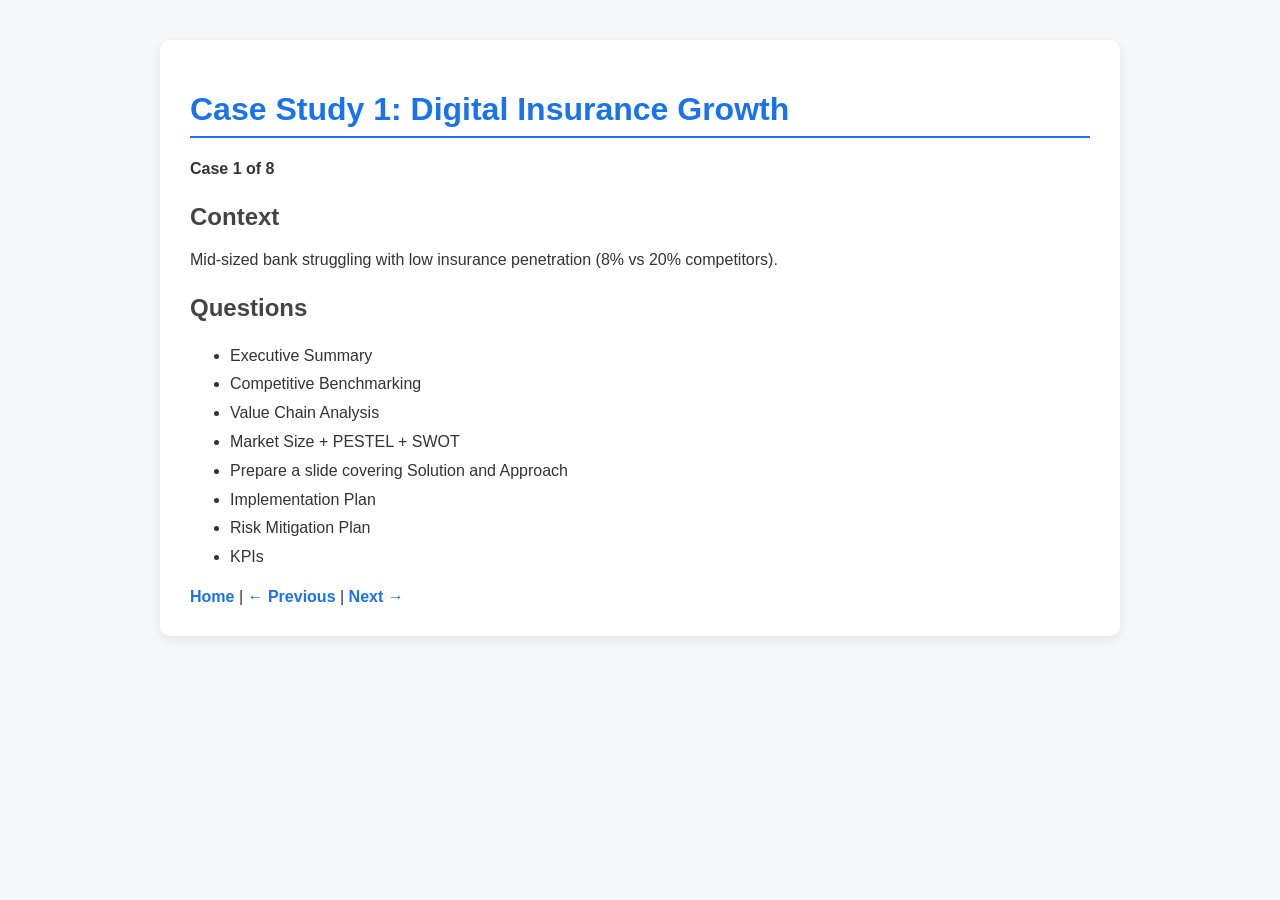
==== case1.html @ 3d890525 "Add files via upload" ====
<!DOCTYPE html>
<html lang="en">
<head>
<meta charset="UTF-8">
<meta name="viewport" content="width=device-width, initial-scale=1.0">
<title>Case 1</title>
<link rel="stylesheet" href="styles.css">
</head>

<body>
<div class="container">

<header>
<h1>Case Study 1: Digital Insurance Growth</h1>
<p><strong>Case 1 of 8</strong></p>
</header>

<section>
<h2>Context</h2>
<p>Mid-sized bank struggling with low insurance penetration (8% vs 20% competitors).</p>
</section>

<section>
<h2>Questions</h2>
<ul>
<li>Executive Summary</li>
<li>Competitive Benchmarking</li>
<li>Value Chain Analysis</li>
<li>Market Size + PESTEL + SWOT</li>
<li>Prepare a slide covering Solution and Approach</li>
<li>Implementation Plan</li>
<li>Risk Mitigation Plan</li>
<li>KPIs</li>
</ul>
</section>

<nav>
<a href="index.html">Home</a> | 
<a href="index.html">← Previous</a> | 
<a href="case2.html">Next →</a>
</nav>

</div>
</body>
</html>
---- styles.css ----
body {
    font-family: Arial, sans-serif;
    margin: 40px;
    background-color: #f5f7fb;
    color: #333;
}

h1 {
    color: #1a73e8;
    border-bottom: 2px solid #1a73e8;
    padding-bottom: 8px;
}

h2 {
    margin-top: 25px;
    color: #444;
}

ul {
    line-height: 1.8;
}

a {
    text-decoration: none;
    color: #1a73e8;
    font-weight: bold;
}

a:hover {
    text-decoration: underline;
}

.container {
    max-width: 900px;
    margin: auto;
    background: white;
    padding: 30px;
    border-radius: 10px;
    box-shadow: 0px 4px 12px rgba(0,0,0,0.08);
}
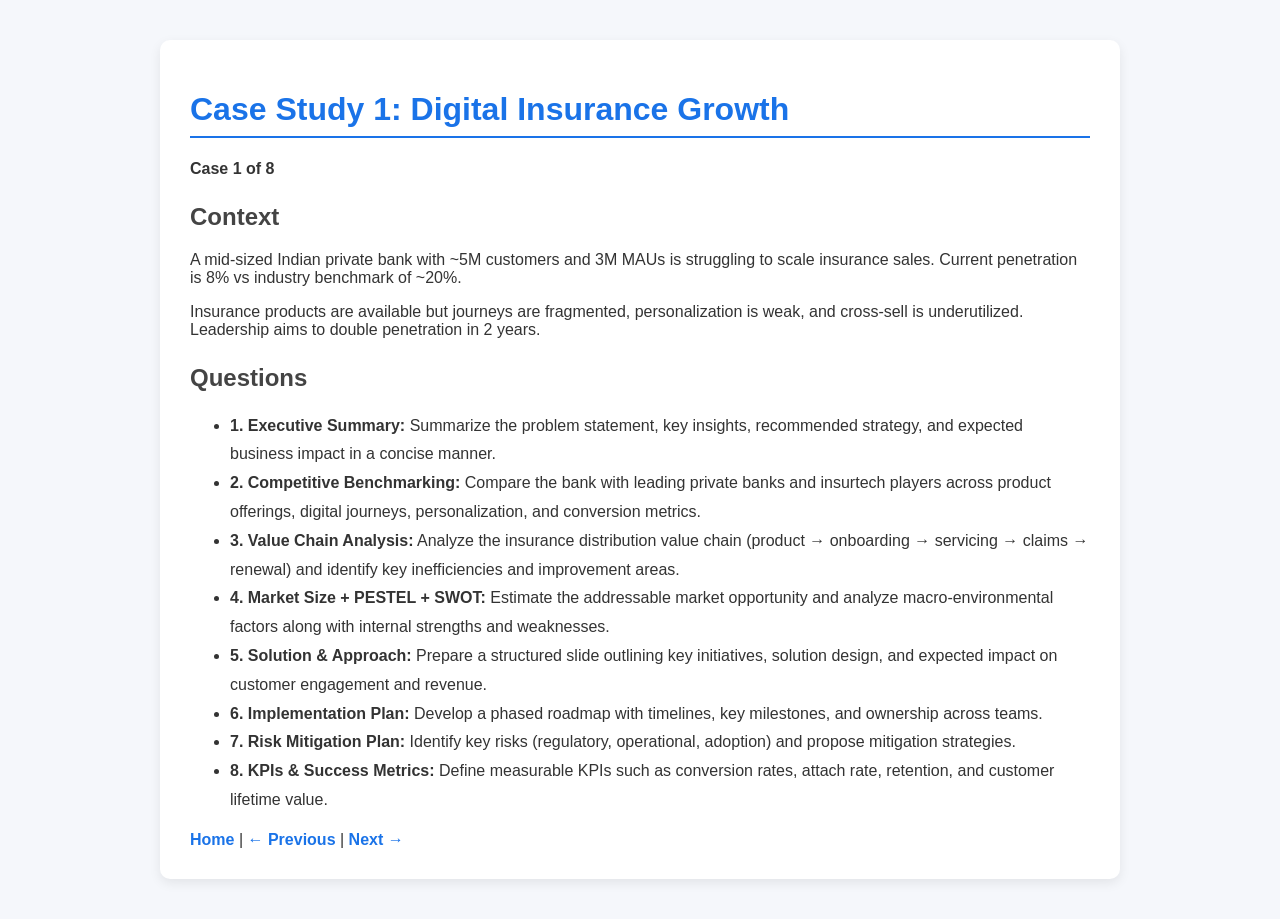
==== commit 5b06b4ad: "Add files via upload" ====
--- a/case1.html
+++ b/case1.html
@@ -3,10 +3,9 @@
 <head>
 <meta charset="UTF-8">
 <meta name="viewport" content="width=device-width, initial-scale=1.0">
-<title>Case 1</title>
+<title>Case 1 - Digital Insurance</title>
 <link rel="stylesheet" href="styles.css">
 </head>
-
 <body>
 <div class="container">
 
@@ -17,21 +16,37 @@
 
 <section>
 <h2>Context</h2>
-<p>Mid-sized bank struggling with low insurance penetration (8% vs 20% competitors).</p>
+<p>
+A mid-sized Indian private bank with ~5M customers and 3M MAUs is struggling to scale insurance sales.
+Current penetration is 8% vs industry benchmark of ~20%.
+</p>
+
+<p>
+Insurance products are available but journeys are fragmented, personalization is weak, and cross-sell is underutilized.
+Leadership aims to double penetration in 2 years.
+</p>
 </section>
 
 <section>
 <h2>Questions</h2>
 <ul>
-<li>Executive Summary</li>
-<li>Competitive Benchmarking</li>
-<li>Value Chain Analysis</li>
-<li>Market Size + PESTEL + SWOT</li>
-<li>Prepare a slide covering Solution and Approach</li>
-<li>Implementation Plan</li>
-<li>Risk Mitigation Plan</li>
-<li>KPIs</li>
+<li><strong>1. Executive Summary:</strong> Summarize the problem statement, key insights, recommended strategy, and expected business impact in a concise manner.</li>
+
+<li><strong>2. Competitive Benchmarking:</strong> Compare the bank with leading private banks and insurtech players across product offerings, digital journeys, personalization, and conversion metrics.</li>
+
+<li><strong>3. Value Chain Analysis:</strong> Analyze the insurance distribution value chain (product → onboarding → servicing → claims → renewal) and identify key inefficiencies and improvement areas.</li>
+
+<li><strong>4. Market Size + PESTEL + SWOT:</strong> Estimate the addressable market opportunity and analyze macro-environmental factors along with internal strengths and weaknesses.</li>
+
+<li><strong>5. Solution & Approach:</strong> Prepare a structured slide outlining key initiatives, solution design, and expected impact on customer engagement and revenue.</li>
+
+<li><strong>6. Implementation Plan:</strong> Develop a phased roadmap with timelines, key milestones, and ownership across teams.</li>
+
+<li><strong>7. Risk Mitigation Plan:</strong> Identify key risks (regulatory, operational, adoption) and propose mitigation strategies.</li>
+
+<li><strong>8. KPIs & Success Metrics:</strong> Define measurable KPIs such as conversion rates, attach rate, retention, and customer lifetime value.</li>
 </ul>
+
 </section>
 
 <nav>
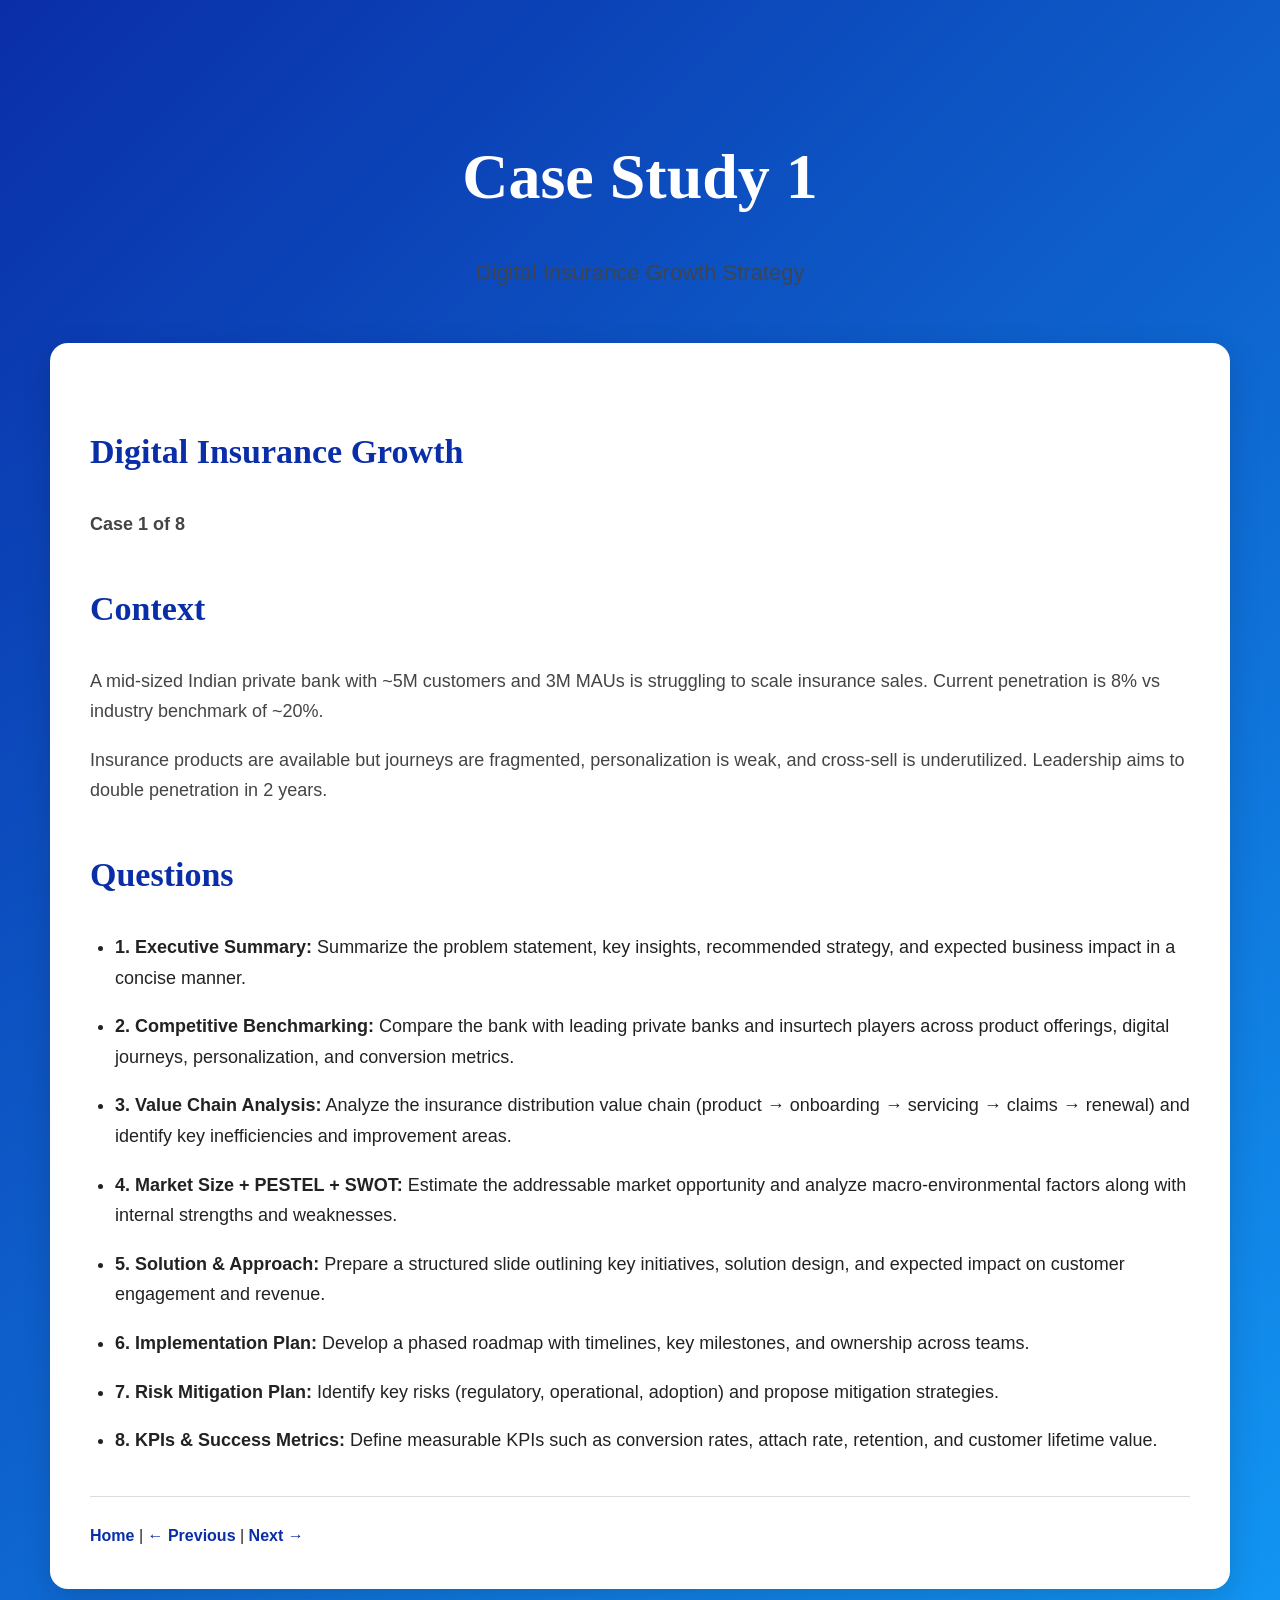
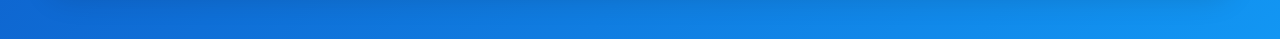
==== commit c5e790d5: "Add files via upload" ====
--- a/case1.html
+++ b/case1.html
@@ -4,18 +4,31 @@
 <meta charset="UTF-8">
 <meta name="viewport" content="width=device-width, initial-scale=1.0">
 <title>Case 1 - Digital Insurance</title>
+
 <link rel="stylesheet" href="styles.css">
 </head>
+
 <body>
+
+<!-- Hero Banner -->
+
+<div class="hero">
+    <h1>Case Study 1</h1>
+    <p>Digital Insurance Growth Strategy</p>
+</div>
+
+<!-- Main Content -->
+
 <div class="container">
 
 <header>
-<h1>Case Study 1: Digital Insurance Growth</h1>
+<h2>Digital Insurance Growth</h2>
 <p><strong>Case 1 of 8</strong></p>
 </header>
 
 <section>
 <h2>Context</h2>
+
 <p>
 A mid-sized Indian private bank with ~5M customers and 3M MAUs is struggling to scale insurance sales.
 Current penetration is 8% vs industry benchmark of ~20%.
@@ -25,11 +38,15 @@
 Insurance products are available but journeys are fragmented, personalization is weak, and cross-sell is underutilized.
 Leadership aims to double penetration in 2 years.
 </p>
+
 </section>
 
 <section>
+
 <h2>Questions</h2>
+
 <ul>
+
 <li><strong>1. Executive Summary:</strong> Summarize the problem statement, key insights, recommended strategy, and expected business impact in a concise manner.</li>
 
 <li><strong>2. Competitive Benchmarking:</strong> Compare the bank with leading private banks and insurtech players across product offerings, digital journeys, personalization, and conversion metrics.</li>
@@ -45,6 +62,7 @@
 <li><strong>7. Risk Mitigation Plan:</strong> Identify key risks (regulatory, operational, adoption) and propose mitigation strategies.</li>
 
 <li><strong>8. KPIs & Success Metrics:</strong> Define measurable KPIs such as conversion rates, attach rate, retention, and customer lifetime value.</li>
+
 </ul>
 
 </section>
@@ -56,5 +74,6 @@
 </nav>
 
 </div>
+
 </body>
 </html>
--- a/styles.css
+++ b/styles.css
@@ -1,40 +1,133 @@
 body {
-    font-family: Arial, sans-serif;
-    margin: 40px;
-    background-color: #f5f7fb;
-    color: #333;
+    margin: 0;
+    font-family: Arial, Helvetica, sans-serif;
+    background: linear-gradient(135deg, #0a2ea8, #1296f3);
+    color: #222;
+    line-height: 1.7;
 }
 
+/* Top Hero Banner */
+
+.hero {
+    padding: 80px 20px 60px;
+    text-align: center;
+    color: white;
+}
+
+.hero h1 {
+    font-family: Georgia, "Times New Roman", serif;
+    font-size: 64px;
+    margin-bottom: 10px;
+    border: none;
+    color: white;
+}
+
+.hero p {
+    font-size: 22px;
+    opacity: 0.9;
+}
+
+/* Main Content Container */
+
+.container {
+    max-width: 1100px;
+    margin: -30px auto 50px;
+    background: white;
+    padding: 40px;
+    border-radius: 18px;
+    box-shadow: 0px 8px 30px rgba(0,0,0,0.15);
+}
+
+/* Headings */
+
 h1 {
-    color: #1a73e8;
-    border-bottom: 2px solid #1a73e8;
-    padding-bottom: 8px;
+    font-family: Georgia, "Times New Roman", serif;
+    color: #0a2ea8;
+    font-size: 52px;
+    margin-bottom: 10px;
 }
 
 h2 {
-    margin-top: 25px;
+    font-family: Georgia, "Times New Roman", serif;
+    color: #0a2ea8;
+    margin-top: 40px;
+    font-size: 34px;
+}
+
+/* Text */
+
+p {
+    font-size: 18px;
     color: #444;
 }
 
 ul {
-    line-height: 1.8;
+    padding-left: 25px;
 }
+
+li {
+    margin-bottom: 18px;
+    font-size: 18px;
+}
+
+/* Links */
 
 a {
     text-decoration: none;
-    color: #1a73e8;
+    color: #0a2ea8;
     font-weight: bold;
+    transition: 0.2s ease;
 }
 
 a:hover {
-    text-decoration: underline;
+    opacity: 0.7;
 }
 
-.container {
-    max-width: 900px;
-    margin: auto;
-    background: white;
-    padding: 30px;
-    border-radius: 10px;
-    box-shadow: 0px 4px 12px rgba(0,0,0,0.08);
+/* Navigation */
+
+nav {
+    margin-top: 40px;
+    padding-top: 25px;
+    border-top: 1px solid #ddd;
+}
+
+/* Section Spacing */
+
+section {
+    margin-bottom: 35px;
+}
+
+/* Mobile Responsive */
+
+@media (max-width: 768px) {
+
+    .hero {
+        padding: 60px 20px 40px;
+    }
+
+    .hero h1 {
+        font-size: 42px;
+    }
+
+    .hero p {
+        font-size: 18px;
+    }
+
+    .container {
+        margin: -20px 15px 40px;
+        padding: 25px;
+    }
+
+    h1 {
+        font-size: 36px;
+    }
+
+    h2 {
+        font-size: 28px;
+    }
+
+    p,
+    li {
+        font-size: 16px;
+    }
 }
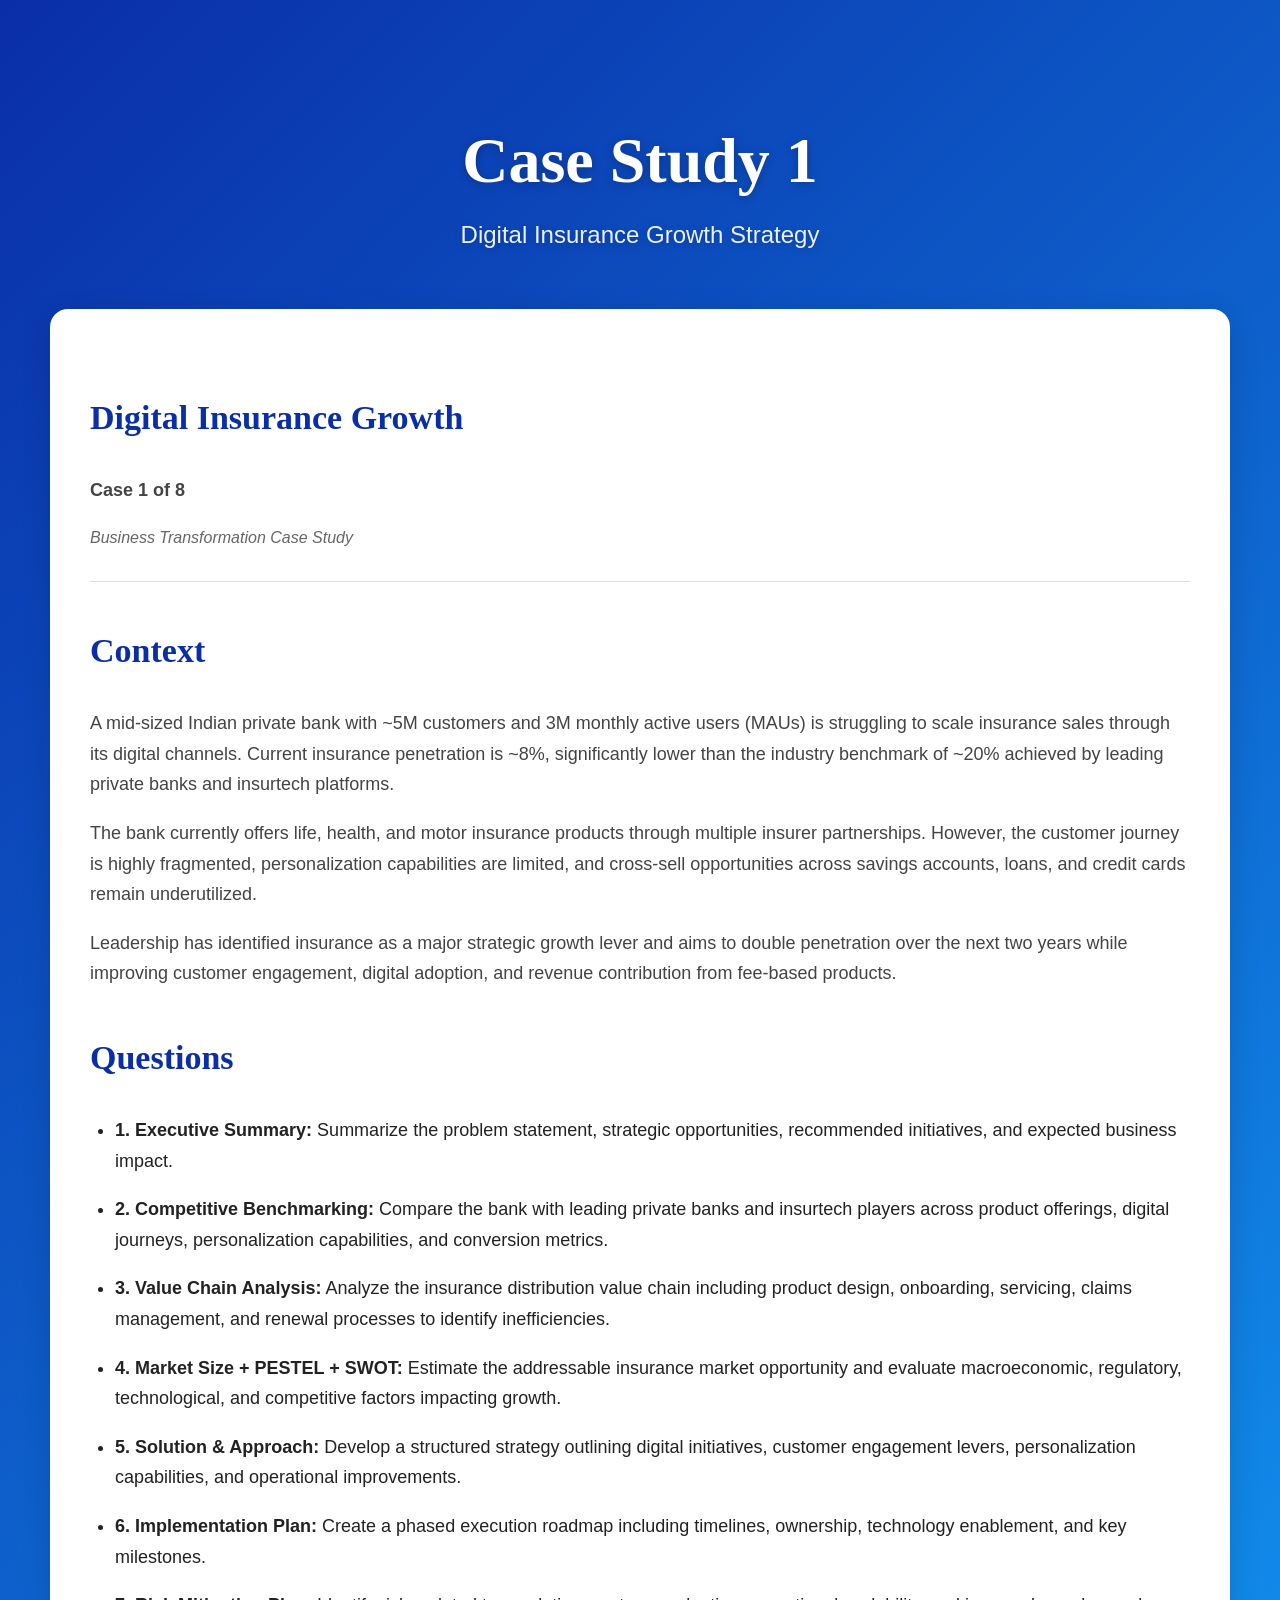
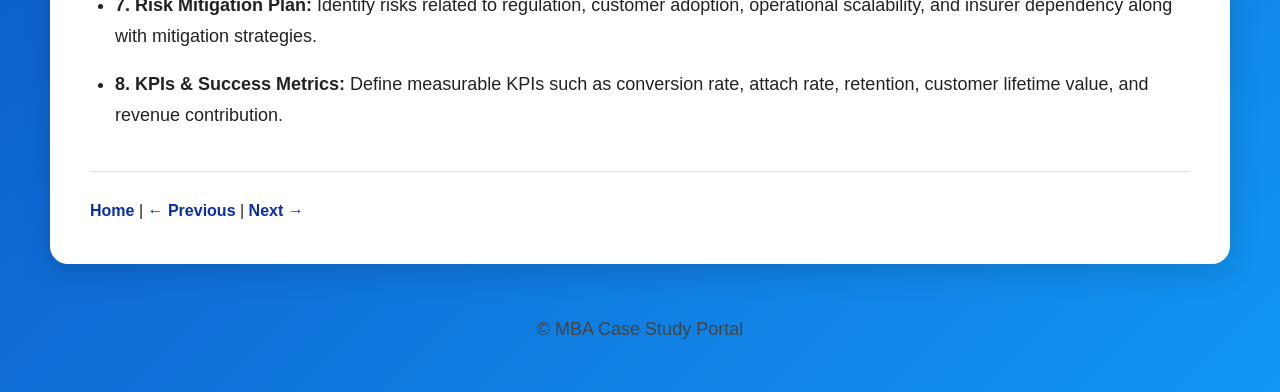
==== commit 61e313f0: "Add files via upload" ====
--- a/case1.html
+++ b/case1.html
@@ -1,8 +1,10 @@
 <!DOCTYPE html>
 <html lang="en">
+
 <head>
 <meta charset="UTF-8">
 <meta name="viewport" content="width=device-width, initial-scale=1.0">
+
 <title>Case 1 - Digital Insurance</title>
 
 <link rel="stylesheet" href="styles.css">
@@ -22,21 +24,33 @@
 <div class="container">
 
 <header>
+
 <h2>Digital Insurance Growth</h2>
+
 <p><strong>Case 1 of 8</strong></p>
+
 </header>
 
+<p><em>Business Transformation Case Study</em></p>
+
+<hr>
+
 <section>
+
 <h2>Context</h2>
 
 <p>
-A mid-sized Indian private bank with ~5M customers and 3M MAUs is struggling to scale insurance sales.
-Current penetration is 8% vs industry benchmark of ~20%.
+A mid-sized Indian private bank with ~5M customers and 3M monthly active users (MAUs) is struggling to scale insurance sales through its digital channels.
+Current insurance penetration is ~8%, significantly lower than the industry benchmark of ~20% achieved by leading private banks and insurtech platforms.
 </p>
 
 <p>
-Insurance products are available but journeys are fragmented, personalization is weak, and cross-sell is underutilized.
-Leadership aims to double penetration in 2 years.
+The bank currently offers life, health, and motor insurance products through multiple insurer partnerships.
+However, the customer journey is highly fragmented, personalization capabilities are limited, and cross-sell opportunities across savings accounts, loans, and credit cards remain underutilized.
+</p>
+
+<p>
+Leadership has identified insurance as a major strategic growth lever and aims to double penetration over the next two years while improving customer engagement, digital adoption, and revenue contribution from fee-based products.
 </p>
 
 </section>
@@ -47,33 +61,66 @@
 
 <ul>
 
-<li><strong>1. Executive Summary:</strong> Summarize the problem statement, key insights, recommended strategy, and expected business impact in a concise manner.</li>
+<li>
+<strong>1. Executive Summary:</strong>
+Summarize the problem statement, strategic opportunities, recommended initiatives, and expected business impact.
+</li>
 
-<li><strong>2. Competitive Benchmarking:</strong> Compare the bank with leading private banks and insurtech players across product offerings, digital journeys, personalization, and conversion metrics.</li>
+<li>
+<strong>2. Competitive Benchmarking:</strong>
+Compare the bank with leading private banks and insurtech players across product offerings, digital journeys, personalization capabilities, and conversion metrics.
+</li>
 
-<li><strong>3. Value Chain Analysis:</strong> Analyze the insurance distribution value chain (product → onboarding → servicing → claims → renewal) and identify key inefficiencies and improvement areas.</li>
+<li>
+<strong>3. Value Chain Analysis:</strong>
+Analyze the insurance distribution value chain including product design, onboarding, servicing, claims management, and renewal processes to identify inefficiencies.
+</li>
 
-<li><strong>4. Market Size + PESTEL + SWOT:</strong> Estimate the addressable market opportunity and analyze macro-environmental factors along with internal strengths and weaknesses.</li>
+<li>
+<strong>4. Market Size + PESTEL + SWOT:</strong>
+Estimate the addressable insurance market opportunity and evaluate macroeconomic, regulatory, technological, and competitive factors impacting growth.
+</li>
 
-<li><strong>5. Solution & Approach:</strong> Prepare a structured slide outlining key initiatives, solution design, and expected impact on customer engagement and revenue.</li>
+<li>
+<strong>5. Solution & Approach:</strong>
+Develop a structured strategy outlining digital initiatives, customer engagement levers, personalization capabilities, and operational improvements.
+</li>
 
-<li><strong>6. Implementation Plan:</strong> Develop a phased roadmap with timelines, key milestones, and ownership across teams.</li>
+<li>
+<strong>6. Implementation Plan:</strong>
+Create a phased execution roadmap including timelines, ownership, technology enablement, and key milestones.
+</li>
 
-<li><strong>7. Risk Mitigation Plan:</strong> Identify key risks (regulatory, operational, adoption) and propose mitigation strategies.</li>
+<li>
+<strong>7. Risk Mitigation Plan:</strong>
+Identify risks related to regulation, customer adoption, operational scalability, and insurer dependency along with mitigation strategies.
+</li>
 
-<li><strong>8. KPIs & Success Metrics:</strong> Define measurable KPIs such as conversion rates, attach rate, retention, and customer lifetime value.</li>
+<li>
+<strong>8. KPIs & Success Metrics:</strong>
+Define measurable KPIs such as conversion rate, attach rate, retention, customer lifetime value, and revenue contribution.
+</li>
 
 </ul>
 
 </section>
 
 <nav>
+
 <a href="index.html">Home</a> | 
+
 <a href="index.html">← Previous</a> | 
+
 <a href="case2.html">Next →</a>
+
 </nav>
 
 </div>
 
+<footer>
+    <p>© MBA Case Study Portal</p>
+</footer>
+
 </body>
-</html>+
+</html>
--- a/styles.css
+++ b/styles.css
@@ -4,6 +4,17 @@
     background: linear-gradient(135deg, #0a2ea8, #1296f3);
     color: #222;
     line-height: 1.7;
+
+    /* Better Text Rendering */
+
+    -webkit-font-smoothing: antialiased;
+    -moz-osx-font-smoothing: grayscale;
+}
+
+/* Smooth Scrolling */
+
+html {
+    scroll-behavior: smooth;
 }
 
 /* Top Hero Banner */
@@ -17,14 +28,18 @@
 .hero h1 {
     font-family: Georgia, "Times New Roman", serif;
     font-size: 64px;
-    margin-bottom: 10px;
+    margin-bottom: 15px;
     border: none;
     color: white;
+    line-height: 1.2;
+    text-shadow: 0px 2px 10px rgba(0,0,0,0.25);
 }
 
 .hero p {
-    font-size: 22px;
-    opacity: 0.9;
+    font-size: 24px;
+    color: rgba(255,255,255,0.92);
+    margin-top: 10px;
+    text-shadow: 0px 2px 8px rgba(0,0,0,0.2);
 }
 
 /* Main Content Container */
@@ -97,6 +112,32 @@
     margin-bottom: 35px;
 }
 
+/* Divider Styling */
+
+hr {
+    border: none;
+    border-top: 1px solid #ddd;
+    margin: 30px 0;
+}
+
+/* Italic Label */
+
+em {
+    color: #666;
+    font-size: 16px;
+    display: block;
+    margin-bottom: 10px;
+}
+
+/* Footer */
+
+footer {
+    text-align: center;
+    color: rgba(255,255,255,0.85);
+    padding-bottom: 30px;
+    font-size: 14px;
+}
+
 /* Mobile Responsive */
 
 @media (max-width: 768px) {
@@ -130,4 +171,42 @@
     li {
         font-size: 16px;
     }
-}+}
+
+/* Extra Small Mobile Devices */
+
+@media (max-width: 480px) {
+
+    .hero {
+        padding: 50px 15px 35px;
+    }
+
+    .hero h1 {
+        font-size: 34px;
+    }
+
+    .hero p {
+        font-size: 17px;
+        line-height: 1.5;
+    }
+
+    .container {
+        margin: -15px 10px 30px;
+        padding: 20px;
+        border-radius: 14px;
+    }
+
+    h2 {
+        font-size: 24px;
+    }
+
+    p,
+    li,
+    a {
+        font-size: 15px;
+    }
+
+    nav {
+        line-height: 2;
+    }
+}
